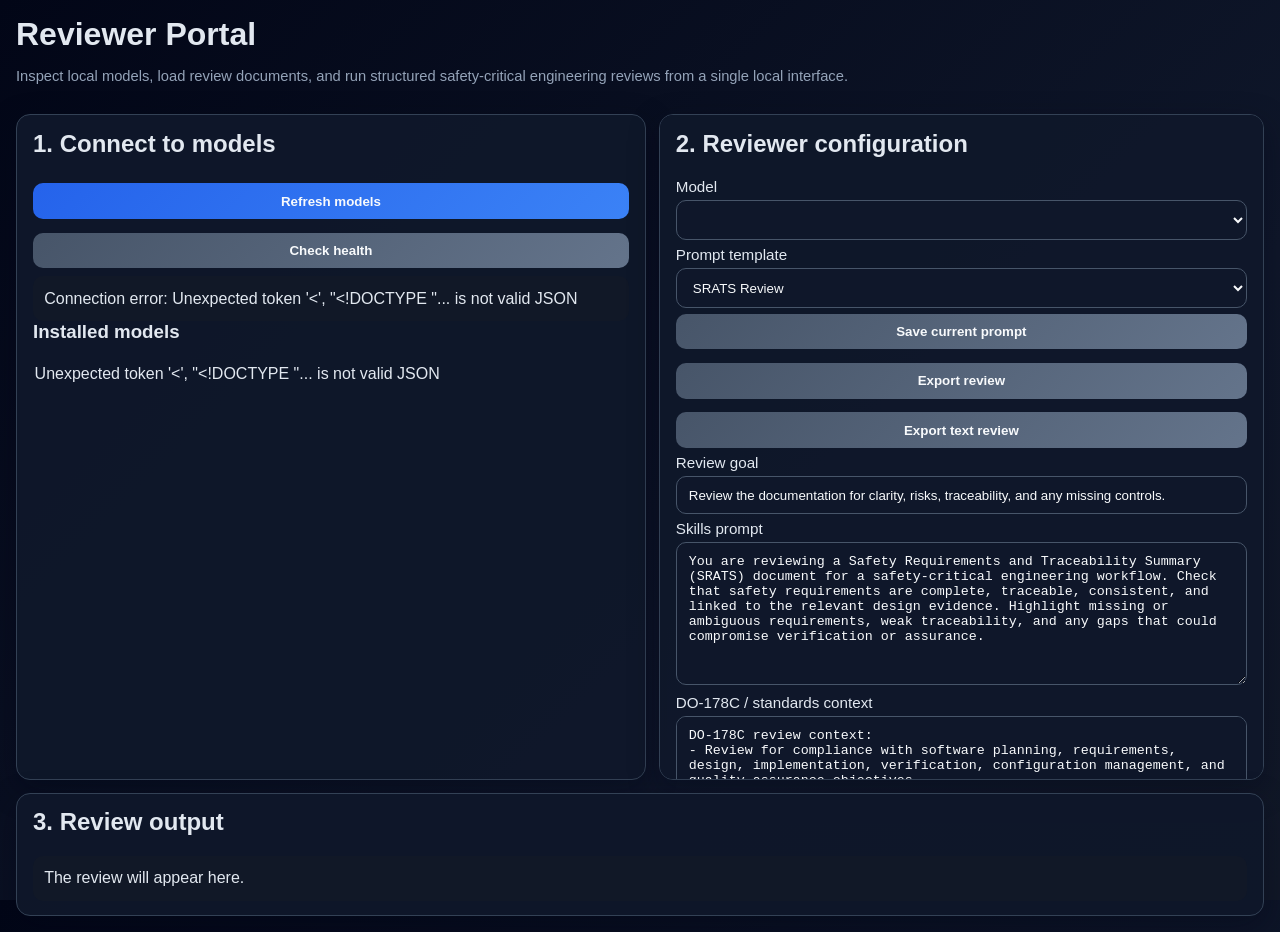
==== Prototyping/ollama_reviewer_demo/index.html @ 568de3e7 "Delivery of diss update and rapid prototype of LLM Reviewer + RAG + Skills file capability" ====
<!doctype html>
<html lang="en">
  <head>
    <meta charset="utf-8" />
    <meta name="viewport" content="width=device-width, initial-scale=1" />
    <title>Reviewer Portal</title>
    <link rel="stylesheet" href="styles.css" />
  </head>
  <body>
    <div class="app-shell">
      <div class="hero">
        <h1>Reviewer Portal</h1>
        <p class="small">Inspect local models, load review documents, and run structured safety-critical engineering reviews from a single local interface.</p>
      </div>

      <div class="grid">
        <section class="panel">
        <h2>1. Connect to models</h2>
        <div class="row">
          <button id="refreshBtn">Refresh models</button>
          <button id="healthBtn" class="secondary">Check health</button>
        </div>
        <div id="healthStatus" class="status">Waiting…</div>
        <h3>Installed models</h3>
        <div id="models" class="model-list">Loading…</div>
      </section>

      <section class="panel">
        <h2>2. Reviewer configuration</h2>
        <label>Model
          <select id="modelSelect"></select>
        </label>
        <label>Prompt template
          <select id="templateSelect"></select>
        </label>
        <div class="row">
          <button id="saveTemplateBtn" class="secondary">Save current prompt</button>
          <button id="exportBtn" class="secondary">Export review</button>
          <button id="exportTextBtn" class="secondary">Export text review</button>
        </div>
        <label>Review goal
          <input id="reviewGoal" value="Review the documentation for clarity, risks, traceability, and any missing controls." />
        </label>
        <label>Skills prompt
          <textarea id="skillsPrompt" rows="8">You are reviewing technical documentation for a safety-critical engineering workflow. Focus on clarity, traceability, hazard identification, assumptions, evidence, and missing control measures. Flag ambiguity and suggest specific improvements.</textarea>
        </label>
        <label>DO-178C / standards context
          <textarea id="d0178cContext" rows="5" placeholder="Paste DO-178C guidance or supporting standards context here...">DO-178C review context:
- Review for compliance with software planning, requirements, design, implementation, verification, configuration management, and quality assurance objectives.
- Software Implementation Standard: confirm coding rules, constraints, traceability, and safety-relevant implementation controls.
- Software Design Standard: confirm architecture, interfaces, decomposition, traceability, and design rationale.
- Software Modelling Standard: confirm models are complete, consistent, traceable, and suitable for downstream verification.
- Software Verification Standard: confirm review, analysis, and testing coverage, independence, and evidence quality.
- Plan for Configuration and Control: confirm baselines, change control, approvals, and issue tracking.
- Plans for Aspects of Certification Allocated to Software: confirm certification scope, responsibilities, evidence, and compliance strategy.</textarea>
        </label>
        <label>Reference document list
          <div class="row" style="margin-top:0.25rem;">
            <button id="addReferenceBtn" class="secondary" type="button">Add selected files</button>
            <button id="removeReferenceBtn" class="secondary" type="button">Remove selected</button>
            <button id="saveConfigBtn" class="secondary" type="button">Save config</button>
          </div>
          <select id="referenceList" class="reference-list" size="4"></select>
          <input id="fileInput" type="file" multiple style="display:none;" />
        </label>
        <div id="documentStatus" class="muted">No files selected. Use the button above to add reference documentation.</div>
        <label>Documentation to review
          <div class="row" style="margin-top:0.25rem;">
            <button id="reviewModeToggleBtn" class="secondary" type="button">Switch to text entry</button>
            <button id="addReviewDocBtn" class="secondary" type="button">Add selected files</button>
            <button id="removeReviewDocBtn" class="secondary" type="button">Remove selected</button>
          </div>
          <div id="reviewDocFileMode">
            <select id="reviewDocumentList" class="review-document-list" size="4"></select>
            <input id="reviewFileInput" type="file" multiple style="display:none;" />
          </div>
          <div id="reviewDocTextMode" style="display:none;">
            <textarea id="documentText" rows="8" placeholder="Paste design notes, process documentation, or requirements here..."></textarea>
          </div>
          <div id="reviewDocumentStatus" class="muted">No document files selected. Use the controls above to add documentation.</div>
        </label>
        <button id="reviewBtn">Run review</button>
        <div id="reviewStatus" class="status">No review yet.</div>
      </section>
      </div>

      <section class="panel">
        <h2>3. Review output</h2>
        <div id="reviewOutput" class="status review-output">The review will appear here.</div>
      </section>
    </div>

    <script>
      const modelSelect = document.getElementById('modelSelect');
      const modelsPane = document.getElementById('models');
      const healthStatus = document.getElementById('healthStatus');
      const reviewStatus = document.getElementById('reviewStatus');
      let currentModels = [];
      const reviewOutput = document.getElementById('reviewOutput');
      const templateSelect = document.getElementById('templateSelect');
      const documentStatus = document.getElementById('documentStatus');
      const fileInput = document.getElementById('fileInput');
      const referenceList = document.getElementById('referenceList');
      const addReferenceBtn = document.getElementById('addReferenceBtn');
      const removeReferenceBtn = document.getElementById('removeReferenceBtn');
      const saveConfigBtn = document.getElementById('saveConfigBtn');
      const reviewDocumentList = document.getElementById('reviewDocumentList');
      const reviewDocumentStatus = document.getElementById('reviewDocumentStatus');
      const reviewFileInput = document.getElementById('reviewFileInput');
      const addReviewDocBtn = document.getElementById('addReviewDocBtn');
      const removeReviewDocBtn = document.getElementById('removeReviewDocBtn');
      const reviewModeToggleBtn = document.getElementById('reviewModeToggleBtn');
      const reviewDocFileMode = document.getElementById('reviewDocFileMode');
      const reviewDocTextMode = document.getElementById('reviewDocTextMode');
      const TEMPLATE_STORAGE_KEY = 'ollama-reviewer-templates';
      const CONFIG_STORAGE_KEY = 'reviewer-portal-config';
      const reviewDocuments = [];
      const referenceEntries = [];
      let reviewInputMode = 'files';

      const defaultTemplates = [
        {
          name: 'SRATS Review',
          prompt: 'You are reviewing a Safety Requirements and Traceability Summary (SRATS) document for a safety-critical engineering workflow. Check that safety requirements are complete, traceable, consistent, and linked to the relevant design evidence. Highlight missing or ambiguous requirements, weak traceability, and any gaps that could compromise verification or assurance.'
        },
        {
          name: 'HLR Review',
          prompt: 'You are reviewing a High-Level Requirements (HLR) document for a safety-critical engineering workflow. Focus on completeness, clarity, testability, consistency, and whether the requirements are suitable for downstream design and verification. Flag any ambiguous, conflicting, or unverifiable requirements.'
        },
        {
          name: 'LLR Review',
          prompt: 'You are reviewing a Low-Level Requirements (LLR) document for a safety-critical engineering workflow. Check that each requirement is precise, implementable, traceable, and sufficiently detailed for software or hardware design. Highlight missing assumptions, inconsistent interfaces, or requirements that are too vague to validate.'
        },
        {
          name: 'LLRV Review',
          prompt: 'You are reviewing a Low-Level Requirements Verification (LLRV) document for a safety-critical engineering workflow. Examine whether the verification approach is complete, evidence-based, and aligned with each requirement. Flag gaps in verification coverage, weak acceptance criteria, and any missing or unreliable evidence.'
        },
        {
          name: 'Plans and Standards Review',
          prompt: 'You are reviewing engineering plans and standards for a safety-critical engineering workflow. Evaluate whether the plans and standards are consistent with the safety objectives, clearly define controls and responsibilities, and provide sufficient guidance for implementation and review. Highlight ambiguities, omissions, and areas that require stronger governance.'
        }
      ];

      function readTemplates() {
        try {
          const stored = localStorage.getItem(TEMPLATE_STORAGE_KEY);
          if (stored) {
            return JSON.parse(stored);
          }
        } catch (error) {
          console.warn('Unable to read templates', error);
        }
        return defaultTemplates;
      }

      function saveTemplates(templates) {
        localStorage.setItem(TEMPLATE_STORAGE_KEY, JSON.stringify(templates));
      }

      function populateTemplates() {
        const templates = readTemplates();
        templateSelect.innerHTML = '';
        templates.forEach((template, index) => {
          const option = document.createElement('option');
          option.value = index;
          option.textContent = template.name;
          templateSelect.appendChild(option);
        });
        if (templates.length) {
          applyTemplate(templates[0]);
        }
      }

      function applyTemplate(template) {
        document.getElementById('skillsPrompt').value = template.prompt;
      }

      function readConfig() {
        try {
          const stored = localStorage.getItem(CONFIG_STORAGE_KEY);
          if (stored) {
            return JSON.parse(stored);
          }
        } catch (error) {
          console.warn('Unable to read saved configuration', error);
        }
        return null;
      }

      function saveConfig() {
        const config = {
          selectedModel: modelSelect.value || '',
          reviewGoal: document.getElementById('reviewGoal').value,
          skillsPrompt: document.getElementById('skillsPrompt').value,
          d0178cContext: document.getElementById('d0178cContext').value,
          referenceEntries: referenceEntries.map((entry) => ({ name: entry.name, path: entry.path || '' })),
          reviewDocumentEntries: reviewDocuments.map((entry) => ({ name: entry.name, path: entry.path || '' })),
          reviewDocumentText: document.getElementById('documentText').value,
          reviewInputMode,
          selectedTemplateIndex: templateSelect.value,
        };
        localStorage.setItem(CONFIG_STORAGE_KEY, JSON.stringify(config));
        reviewStatus.textContent = 'Configuration saved.';
      }

      function applyConfig(config) {
        if (!config) {
          return;
        }
        if (typeof config.reviewGoal === 'string') {
          document.getElementById('reviewGoal').value = config.reviewGoal;
        }
        if (typeof config.skillsPrompt === 'string') {
          document.getElementById('skillsPrompt').value = config.skillsPrompt;
        }
        if (typeof config.d0178cContext === 'string') {
          document.getElementById('d0178cContext').value = config.d0178cContext;
        }
        if (Array.isArray(config.referenceEntries)) {
          referenceEntries.splice(0, referenceEntries.length, ...config.referenceEntries.map((entry) => ({ name: entry.name || 'Reference document', path: entry.path || '' })));
          renderReferenceEntries();
        }
        if (Array.isArray(config.reviewDocumentEntries)) {
          reviewDocuments.splice(0, reviewDocuments.length, ...config.reviewDocumentEntries.map((entry) => ({ name: entry.name || 'Review document', path: entry.path || '' })));
          renderReviewDocuments();
        }
        if (typeof config.reviewDocumentText === 'string') {
          document.getElementById('documentText').value = config.reviewDocumentText;
        }
        if (config.reviewInputMode === 'text' || config.reviewInputMode === 'files') {
          setReviewInputMode(config.reviewInputMode);
        }
        if (typeof config.selectedTemplateIndex === 'string' || typeof config.selectedTemplateIndex === 'number') {
          templateSelect.value = String(config.selectedTemplateIndex);
        }
      }

      function renderReferenceEntries() {
        referenceList.innerHTML = '';
        if (!referenceEntries.length) {
          const placeholder = document.createElement('option');
          placeholder.textContent = 'No reference documents selected';
          placeholder.disabled = true;
          referenceList.appendChild(placeholder);
          return;
        }
        referenceEntries.forEach((entry, index) => {
          const option = document.createElement('option');
          option.value = String(index);
          option.textContent = entry.name;
          referenceList.appendChild(option);
        });
      }

      function setReviewInputMode(mode) {
        reviewInputMode = mode === 'text' ? 'text' : 'files';
        reviewDocFileMode.style.display = reviewInputMode === 'files' ? 'block' : 'none';
        reviewDocTextMode.style.display = reviewInputMode === 'text' ? 'block' : 'none';
        reviewModeToggleBtn.textContent = reviewInputMode === 'files' ? 'Switch to text entry' : 'Switch to file selection';
      }

      function renderReviewDocuments() {
        reviewDocumentList.innerHTML = '';
        if (!reviewDocuments.length) {
          const placeholder = document.createElement('option');
          placeholder.textContent = 'No review documents selected';
          placeholder.disabled = true;
          reviewDocumentList.appendChild(placeholder);
          return;
        }
        reviewDocuments.forEach((entry, index) => {
          const option = document.createElement('option');
          option.value = String(index);
          option.textContent = entry.name;
          reviewDocumentList.appendChild(option);
        });
      }

      async function fetchJson(url, options = {}) {
        const response = await fetch(url, { cache: 'no-store', ...options });
        const data = await response.json();
        return data;
      }

      function sleep(ms) {
        return new Promise((resolve) => setTimeout(resolve, ms));
      }

      async function refreshModels(options = {}) {
        const { pollForModel = null, expectedStatus = null, maxAttempts = 1, delayMs = 1200 } = options;
        modelsPane.textContent = 'Loading…';

        for (let attempt = 0; attempt < maxAttempts; attempt += 1) {
          try {
            const data = await fetchJson('/api/models');
            const models = data?.models || [];
            currentModels = models;
            modelSelect.innerHTML = '';
            if (models.length === 0) {
              modelsPane.innerHTML = '<div class="small">No local models detected. Pull one with: ollama pull llama3.2</div>';
              return;
            }
            models.forEach((model) => {
              const option = document.createElement('option');
              option.value = model.name;
              option.textContent = model.name;
              option.style.color = model.status === 'online' ? '#f8fafc' : '#f87171';
              modelSelect.appendChild(option);
            });
            modelsPane.innerHTML = models.map((model) => `
              <div class="model-row">
                <span class="pill ${model.status === 'online' ? '' : 'offline'}">${model.name} · ${model.status}</span>
                <div class="row" style="margin:0;">
                  <button class="secondary" style="width:auto; padding:0.35rem 0.6rem; margin-top:0;" data-model="${model.name}" data-action="start">Start</button>
                  <button class="secondary" style="width:auto; padding:0.35rem 0.6rem; margin-top:0;" data-model="${model.name}" data-action="stop">Stop</button>
                </div>
              </div>
            `).join('');
            modelsPane.querySelectorAll('button[data-model]').forEach((button) => {
              button.addEventListener('click', () => {
                const action = button.getAttribute('data-action') || 'start';
                if (action === 'stop') {
                  stopModel(button.getAttribute('data-model'));
                } else {
                  startModel(button.getAttribute('data-model'));
                }
              });
            });

            const preferredModel = models.find((model) => model.name === (modelSelect.value || '')) || models.find((model) => model.status === 'online') || models[0];
            if (preferredModel) {
              modelSelect.value = preferredModel.name;
            }

            if (pollForModel) {
              const targetModel = models.find((model) => model.name === pollForModel);
              const targetStatus = targetModel?.status || null;
              if (expectedStatus && targetStatus === expectedStatus) {
                return;
              }
              if (!expectedStatus && targetStatus && targetStatus !== 'pending') {
                return;
              }
            } else {
              return;
            }
          } catch (error) {
            modelsPane.textContent = error.message;
            return;
          }

          if (attempt < maxAttempts - 1) {
            await sleep(delayMs);
          }
        }
      }

      async function checkHealth() {
        try {
          const data = await fetchJson('/api/health');
          healthStatus.textContent = `Ollama endpoint: ${data.ollama_base_url}\nStatus: ${data.status.toUpperCase()}\nModel count: ${data.model_count ?? 'n/a'}`;
          if (data.error) {
            healthStatus.textContent += `\nError: ${data.error}`;
          }
        } catch (error) {
          healthStatus.textContent = `Connection error: ${error.message}`;
        }
      }

      async function startModel(modelName) {
        if (!modelName) {
          return;
        }
        try {
          const data = await fetchJson('/api/models/start', { method: 'POST', headers: { 'Content-Type': 'application/json' }, body: JSON.stringify({ model: modelName }) });
          if (data.error) {
            healthStatus.textContent = `Start failed: ${data.error}`;
            return;
          }
          healthStatus.textContent = `Starting ${modelName}…`;
          await refreshModels({ pollForModel: modelName, expectedStatus: 'online', maxAttempts: 8, delayMs: 1200 });
          const refreshedModel = currentModels.find((model) => model.name === modelName);
          if (refreshedModel?.status === 'online') {
            healthStatus.textContent = `Started ${modelName}`;
          } else {
            healthStatus.textContent = `Start requested for ${modelName}. The model may still be loading.`;
          }
        } catch (error) {
          healthStatus.textContent = `Start failed: ${error.message}`;
        }
      }

      async function stopModel(modelName) {
        if (!modelName) {
          return;
        }
        try {
          const data = await fetchJson('/api/models/stop', { method: 'POST', headers: { 'Content-Type': 'application/json' }, body: JSON.stringify({ model: modelName }) });
          if (data.error) {
            healthStatus.textContent = `Stop failed: ${data.error}`;
            return;
          }
          if (data.status === 'not-running') {
            healthStatus.textContent = `${modelName} is already not running.`;
            await refreshModels();
            return;
          }
          healthStatus.textContent = `Stopping ${modelName}…`;
          await refreshModels({ pollForModel: modelName, expectedStatus: 'offline', maxAttempts: 8, delayMs: 1200 });
          const refreshedModel = currentModels.find((model) => model.name === modelName);
          if (refreshedModel?.status === 'offline') {
            healthStatus.textContent = `Stopped ${modelName}`;
          } else {
            healthStatus.textContent = `Stop requested for ${modelName}. The portal will refresh again shortly.`;
          }
        } catch (error) {
          healthStatus.textContent = `Stop failed: ${error.message}`;
        }
      }

      function readFileAsText(file) {
        return new Promise((resolve, reject) => {
          const reader = new FileReader();
          reader.onload = () => resolve({ name: file.name, content: reader.result });
          reader.onerror = () => reject(new Error(`Unable to read ${file.name}`));
          reader.readAsText(file);
        });
      }

      async function handleFileSelection(event) {
        const files = Array.from(event.target.files || []);
        if (!files.length) {
          documentStatus.textContent = 'No files selected.';
          return;
        }
        try {
          const docs = await Promise.all(files.map(readFileAsText));
          const addedEntries = docs.filter((doc) => !referenceEntries.some((entry) => entry.name === doc.name));
          addedEntries.forEach((doc) => {
            referenceEntries.push({ name: doc.name, path: '' });
          });
          renderReferenceEntries();
          documentStatus.textContent = `Added ${addedEntries.length} file(s) to the reference list.`;
        } catch (error) {
          documentStatus.textContent = error.message;
        } finally {
          event.target.value = '';
        }
      }

      async function handleReviewDocumentSelection(event) {
        const files = Array.from(event.target.files || []);
        if (!files.length) {
          reviewDocumentStatus.textContent = 'No review documents selected.';
          return;
        }
        try {
          const docs = await Promise.all(files.map(readFileAsText));
          const addedEntries = docs.filter((doc) => !reviewDocuments.some((entry) => entry.name === doc.name));
          addedEntries.forEach((doc) => {
            reviewDocuments.push({ name: doc.name, content: doc.content, path: '' });
          });
          renderReviewDocuments();
          reviewDocumentStatus.textContent = `Added ${addedEntries.length} review document file(s).`;
        } catch (error) {
          reviewDocumentStatus.textContent = error.message;
        } finally {
          event.target.value = '';
        }
      }

      function removeSelectedReference() {
        const selectedIndex = Number(referenceList.value);
        if (Number.isNaN(selectedIndex) || selectedIndex < 0 || !referenceEntries[selectedIndex]) {
          documentStatus.textContent = 'Select an entry to remove.';
          return;
        }
        const removedEntry = referenceEntries.splice(selectedIndex, 1)[0];
        const removedName = removedEntry?.name || '';
        if (removedName) {
          const docIndex = loadedDocuments.findIndex((doc) => doc.name === removedName);
          if (docIndex >= 0) {
            loadedDocuments.splice(docIndex, 1);
          }
        }
        renderReferenceEntries();
        documentStatus.textContent = `Removed ${removedEntry?.name || 'reference entry'}.`;
      }

      function removeSelectedReviewDocument() {
        const selectedIndex = Number(reviewDocumentList.value);
        if (Number.isNaN(selectedIndex) || selectedIndex < 0 || !reviewDocuments[selectedIndex]) {
          reviewDocumentStatus.textContent = 'Select a review document to remove.';
          return;
        }
        const removedEntry = reviewDocuments.splice(selectedIndex, 1)[0];
        renderReviewDocuments();
        reviewDocumentStatus.textContent = `Removed ${removedEntry?.name || 'review document'}.`;
      }

      async function runReview() {
        reviewStatus.textContent = 'Reviewing…';
        reviewOutput.textContent = 'Generating review...';
        try {
          const payload = {
            model: modelSelect.value,
            skills_prompt: document.getElementById('skillsPrompt').value,
            review_goal: document.getElementById('reviewGoal').value,
            document_text: document.getElementById('documentText').value,
            d0178c_context: document.getElementById('d0178cContext').value,
            reference_locations: referenceEntries.map((entry) => entry.path || entry.name),
          };
          if (reviewInputMode === 'files' && reviewDocuments.length) {
            payload.documents = reviewDocuments;
            payload.document_text = '';
          }
          const data = await fetchJson('/api/reviewer/review', { method: 'POST', headers: { 'Content-Type': 'application/json' }, body: JSON.stringify(payload) });
          if (data.error) {
            reviewStatus.textContent = `Review failed: ${data.error}`;
            reviewOutput.textContent = `Review failed: ${data.error}`;
            return;
          }
          const reviewResult = data.review_result || { summary: data.review || 'No review generated.', sections: [], atomic_comments: [] };
          window.latestReviewResult = reviewResult;
          reviewStatus.textContent = `Review completed with ${data.model} using ${data.source_count || 0} source document(s)`;
          renderReviewOutput(reviewResult);
        } catch (error) {
          reviewStatus.textContent = error.message;
          reviewOutput.textContent = error.message;
        }
      }

      function buildReviewText(reviewResult) {
        const sections = (reviewResult?.sections || []).map((section) => `## ${section.title}\n${section.content || ''}`).join('\n\n');
        const comments = (reviewResult?.atomic_comments || []).map((comment) => `- ${comment.id}: ${comment.issue}\n  ${comment.comment}\n  Suggested resolution: ${comment.suggested_resolution || 'N/A'}`).join('\n\n');
        return [
          `Summary\n${reviewResult?.summary || 'No summary available.'}`,
          sections || 'No sectional review output available.',
          comments ? `Atomic comments\n${comments}` : 'Atomic comments\nNone.'
        ].filter(Boolean).join('\n\n');
      }

      function renderReviewOutput(reviewResult) {
        const sections = reviewResult?.sections || [];
        const comments = reviewResult?.atomic_comments || [];
        if (!sections.length && !comments.length) {
          reviewOutput.innerHTML = `<div class="small">${reviewResult?.summary || 'No review output available.'}</div>`;
          return;
        }

        const html = [];
        html.push(`<div class="small" style="margin-bottom:0.6rem;"><strong>Summary:</strong> ${reviewResult?.summary || 'No summary available.'}</div>`);
        sections.forEach((section) => {
          html.push(`<div style="border:1px solid #334155; border-radius:10px; padding:0.7rem; margin-bottom:0.6rem; background:rgba(15,23,42,0.75);"><strong>${section.title}</strong><div style="margin-top:0.35rem; white-space:pre-wrap;">${section.content || 'No content.'}</div></div>`);
        });
        if (comments.length) {
          html.push(`<div style="border:1px solid #334155; border-radius:10px; padding:0.7rem; background:rgba(15,23,42,0.75);"><strong>Atomic comments</strong><ul style="margin:0.35rem 0 0 1rem; padding:0;">${comments.map((comment) => `<li><strong>${comment.id}</strong> ${comment.issue}<br>${comment.comment}<br><em>Suggested resolution:</em> ${comment.suggested_resolution || 'N/A'}</li>`).join('')}</ul></div>`);
        }
        reviewOutput.innerHTML = html.join('');
      }

      async function exportReview(contentOverride = null) {
        const content = contentOverride || buildReviewText((window.latestReviewResult || {}));
        const defaultName = 'review-output.txt';

        if ('showSaveFilePicker' in window) {
          try {
            const handle = await window.showSaveFilePicker({
              suggestedName: defaultName,
              types: [{ description: 'Text files', accept: { 'text/plain': ['.txt', '.md'] } }],
            });
            const writable = await handle.createWritable();
            await writable.write(content);
            await writable.close();
            reviewStatus.textContent = `Review exported to ${handle.name}`;
            return;
          } catch (error) {
            if (error && error.name === 'AbortError') {
              reviewStatus.textContent = 'Export cancelled.';
              return;
            }
            console.warn('Unable to use save picker', error);
          }
        }

        const blob = new Blob([content], { type: 'text/plain;charset=utf-8' });
        const url = URL.createObjectURL(blob);
        const link = document.createElement('a');
        link.href = url;
        link.download = defaultName;
        link.click();
        URL.revokeObjectURL(url);
      }

      function saveCurrentTemplate() {
        const templates = readTemplates();
        const name = window.prompt('Template name', 'New template');
        if (!name) {
          return;
        }
        templates.push({ name, prompt: document.getElementById('skillsPrompt').value });
        saveTemplates(templates);
        populateTemplates();
        templateSelect.value = String(templates.length - 1);
      }

      document.getElementById('refreshBtn').addEventListener('click', refreshModels);
      document.getElementById('healthBtn').addEventListener('click', checkHealth);
      document.getElementById('reviewBtn').addEventListener('click', runReview);
      document.getElementById('exportBtn').addEventListener('click', () => exportReview());
      document.getElementById('exportTextBtn').addEventListener('click', () => exportReview(buildReviewText(window.latestReviewResult || {})));
      document.getElementById('saveTemplateBtn').addEventListener('click', saveCurrentTemplate);
      addReferenceBtn.addEventListener('click', () => fileInput.click());
      removeReferenceBtn.addEventListener('click', removeSelectedReference);
      addReviewDocBtn.addEventListener('click', () => reviewFileInput.click());
      removeReviewDocBtn.addEventListener('click', removeSelectedReviewDocument);
      reviewModeToggleBtn.addEventListener('click', () => {
        setReviewInputMode(reviewInputMode === 'files' ? 'text' : 'files');
      });
      saveConfigBtn.addEventListener('click', saveConfig);
      templateSelect.addEventListener('change', () => {
        const templates = readTemplates();
        const selected = templates[Number(templateSelect.value)];
        if (selected) {
          applyTemplate(selected);
        }
      });
      fileInput.addEventListener('change', handleFileSelection);
      reviewFileInput.addEventListener('change', handleReviewDocumentSelection);

      const savedConfig = readConfig();
      applyConfig(savedConfig);
      setReviewInputMode(reviewInputMode);
      checkHealth();
      refreshModels();
      populateTemplates();
    </script>
  </body>
</html>
---- Prototyping/ollama_reviewer_demo/styles.css ----
:root { color-scheme: light dark; font-family: Segoe UI, Arial, sans-serif; }
html, body { height: 100%; }
body { margin: 0; padding: 1rem; background: linear-gradient(135deg, #020617, #0f172a 70%, #111827); color: #e2e8f0; display: flex; flex-direction: column; overflow: hidden; }
.app-shell { flex: 1; display: flex; flex-direction: column; min-height: 0; gap: 0.8rem; max-width: 1540px; width: 100%; margin: 0 auto; }
.grid { display: grid; gap: 0.8rem; grid-template-columns: minmax(0, 1.02fr) minmax(0, 0.98fr); flex: 1; min-height: 0; }
.panel { background: rgba(15,23,42,0.96); border: 1px solid #334155; border-radius: 14px; padding: 0.9rem 1rem; box-shadow: 0 10px 30px rgba(2,6,23,0.35); min-height: 0; overflow: auto; }
h1, h2, h3 { margin-top: 0; }
h1 { margin-bottom: 0.25rem; }
textarea, input, select, button { width: 100%; box-sizing: border-box; padding: 0.65rem 0.75rem; border-radius: 10px; border: 1px solid #475569; background: #0f172a; color: #f8fafc; margin-top: 0.35rem; }
textarea:focus, input:focus, select:focus { outline: 1px solid #38bdf8; border-color: #38bdf8; }
button { cursor: pointer; background: linear-gradient(135deg, #2563eb, #3b82f6); border: none; font-weight: 600; transition: transform 0.15s ease, opacity 0.15s ease; }
button:hover { transform: translateY(-1px); }
button.secondary { background: linear-gradient(135deg, #475569, #64748b); }
.row { display: flex; gap: 0.5rem; align-items: center; flex-wrap: wrap; }
.small { font-size: 0.92rem; color: #94a3b8; }
.status { margin-top: 0.5rem; padding: 0.7rem; border-radius: 10px; background: #111827; white-space: pre-wrap; line-height: 1.4; }
.model-list { max-height: 220px; overflow: auto; padding: 0.2rem 0.1rem 0; }
.model-row { display:flex; justify-content:space-between; align-items:center; gap:0.5rem; margin-bottom:0.45rem; padding:0.45rem 0.5rem; border-radius: 10px; background: rgba(30,41,59,0.85); }
.pill { display: inline-block; margin: 0.2rem 0.2rem 0.2rem 0; padding: 0.32rem 0.62rem; border-radius: 999px; background: #1d4ed8; font-size: 0.8rem; font-weight: 600; }
.pill.secondary { background: #475569; }
.pill.offline { background: #dc2626; }
.muted { color: #94a3b8; font-size: 0.9rem; }
.hero { margin-bottom: 0.2rem; }
.review-output { max-height: 210px; overflow: auto; }
.reference-list { width: 100%; min-height: 88px; margin-top: 0.35rem; }
.review-document-list { width: 100%; min-height: 88px; margin-top: 0.35rem; }
label { display: block; margin-top: 0.35rem; font-size: 0.95rem; }
@media (max-width: 900px) { .grid { grid-template-columns: 1fr; } body { overflow: auto; } }
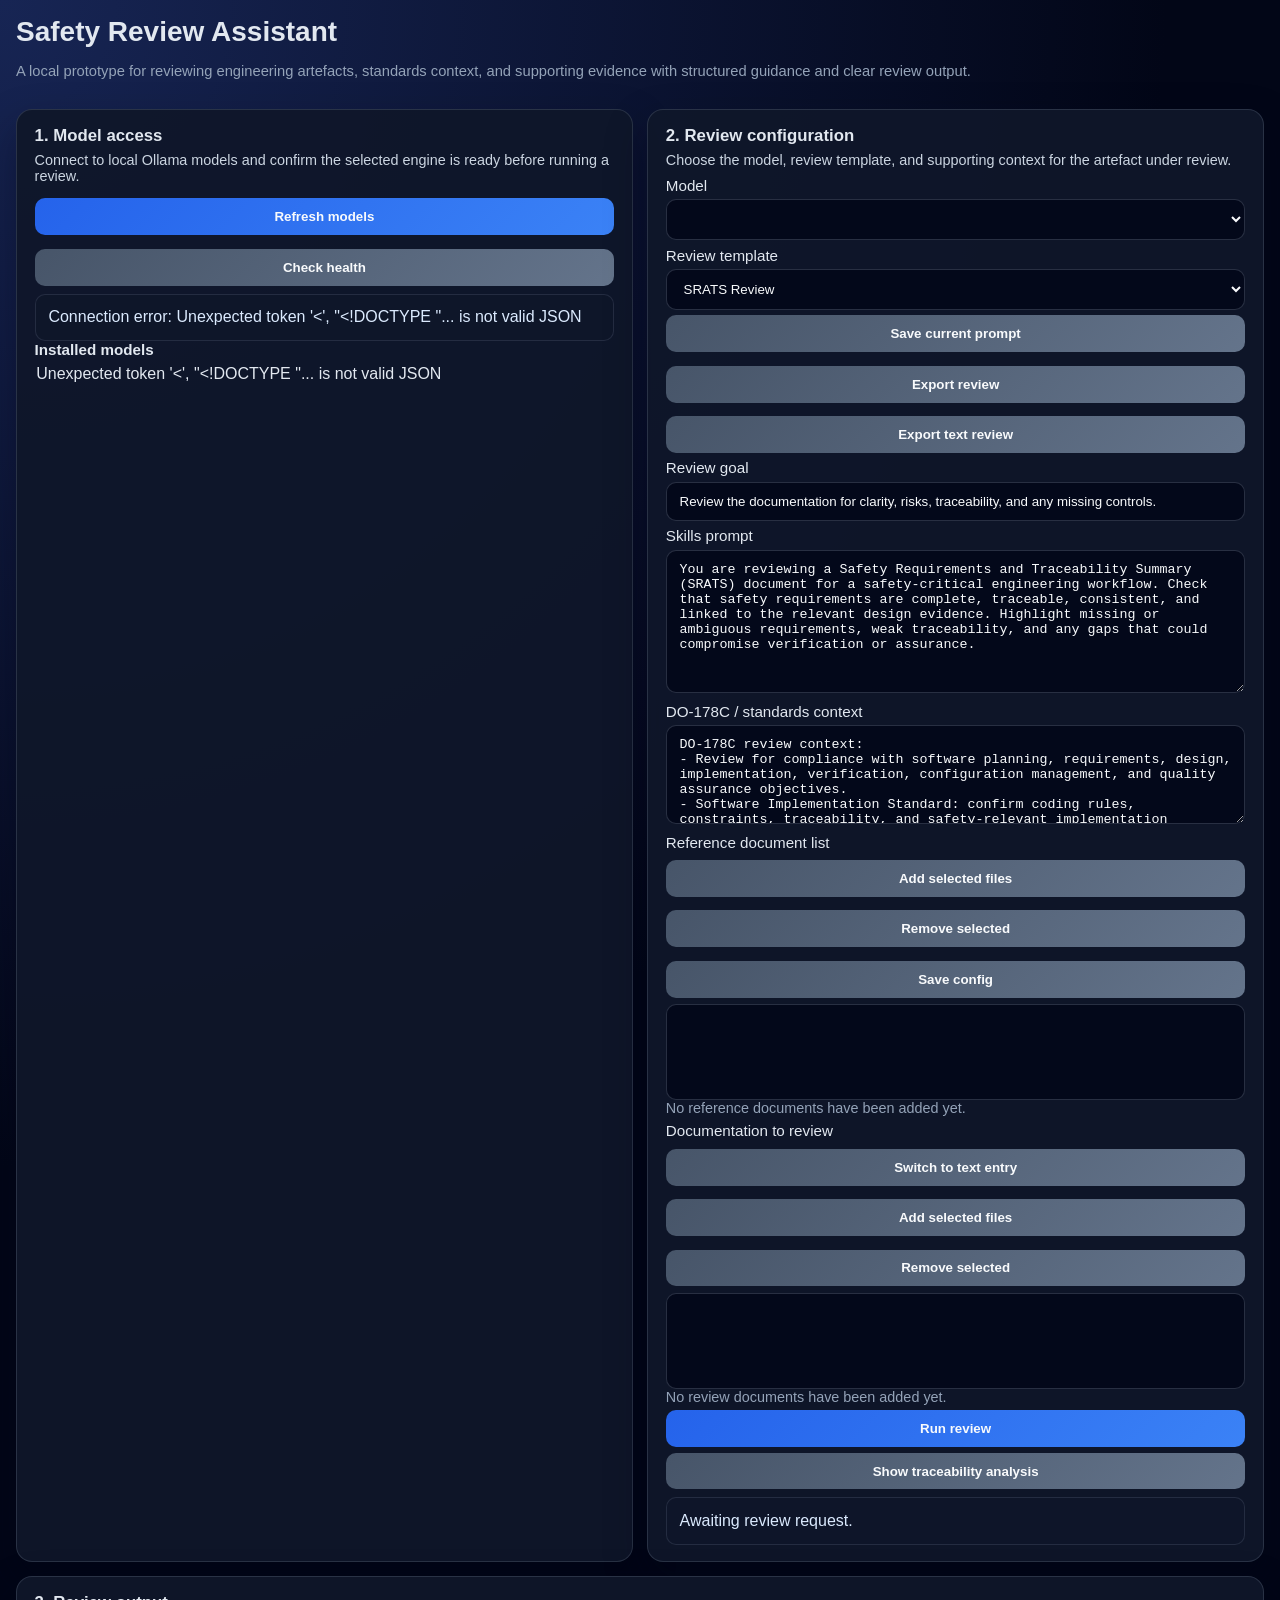
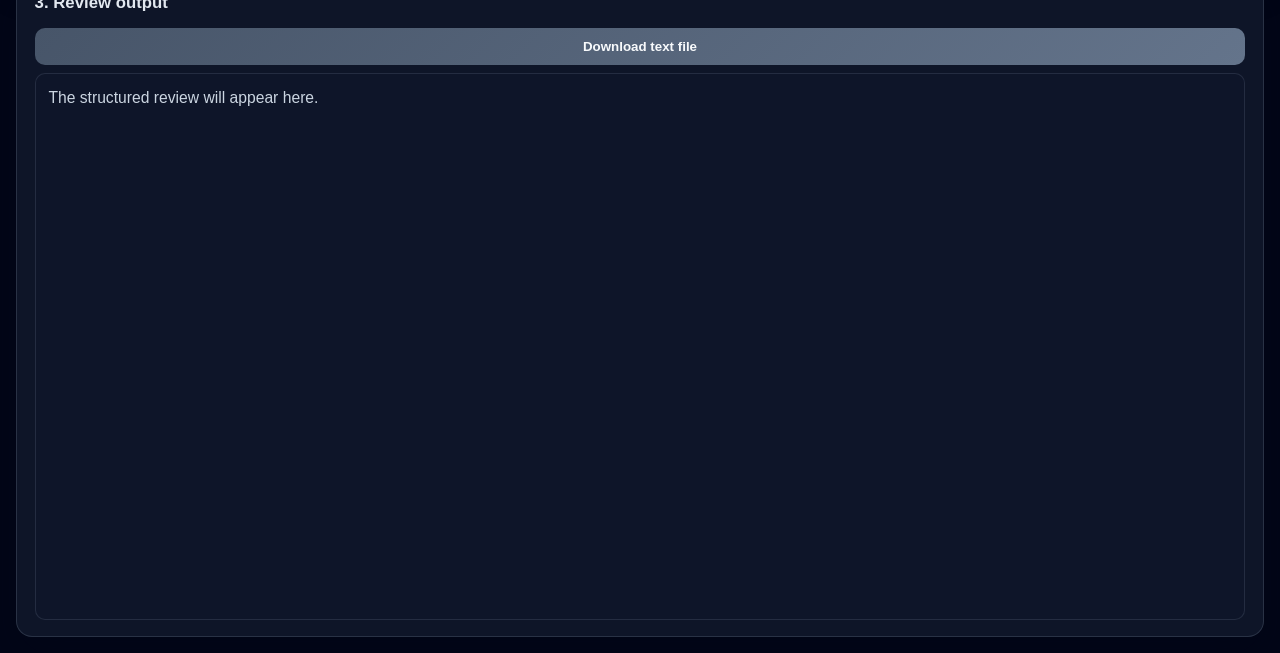
==== commit 43a0b10d: "Updating demo slides" ====
--- a/Prototyping/ollama_reviewer_demo/index.html
+++ b/Prototyping/ollama_reviewer_demo/index.html
@@ -9,28 +9,30 @@
   <body>
     <div class="app-shell">
       <div class="hero">
-        <h1>Reviewer Portal</h1>
-        <p class="small">Inspect local models, load review documents, and run structured safety-critical engineering reviews from a single local interface.</p>
+        <h1>Safety Review Assistant</h1>
+        <p class="small">A local prototype for reviewing engineering artefacts, standards context, and supporting evidence with structured guidance and clear review output.</p>
       </div>
 
       <div class="grid">
         <section class="panel">
-        <h2>1. Connect to models</h2>
+        <h2>1. Model access</h2>
+        <p class="section-intro">Connect to local Ollama models and confirm the selected engine is ready before running a review.</p>
         <div class="row">
           <button id="refreshBtn">Refresh models</button>
           <button id="healthBtn" class="secondary">Check health</button>
         </div>
-        <div id="healthStatus" class="status">Waiting…</div>
+        <div id="healthStatus" class="status status-ready">Ready to review.</div>
         <h3>Installed models</h3>
-        <div id="models" class="model-list">Loading…</div>
+        <div id="models" class="model-list">Loading available models…</div>
       </section>
 
       <section class="panel">
-        <h2>2. Reviewer configuration</h2>
+        <h2>2. Review configuration</h2>
+        <p class="section-intro">Choose the model, review template, and supporting context for the artefact under review.</p>
         <label>Model
           <select id="modelSelect"></select>
         </label>
-        <label>Prompt template
+        <label>Review template
           <select id="templateSelect"></select>
         </label>
         <div class="row">
@@ -63,7 +65,7 @@
           <select id="referenceList" class="reference-list" size="4"></select>
           <input id="fileInput" type="file" multiple style="display:none;" />
         </label>
-        <div id="documentStatus" class="muted">No files selected. Use the button above to add reference documentation.</div>
+        <div id="documentStatus" class="muted">No reference documents have been added yet.</div>
         <label>Documentation to review
           <div class="row" style="margin-top:0.25rem;">
             <button id="reviewModeToggleBtn" class="secondary" type="button">Switch to text entry</button>
@@ -77,16 +79,25 @@
           <div id="reviewDocTextMode" style="display:none;">
             <textarea id="documentText" rows="8" placeholder="Paste design notes, process documentation, or requirements here..."></textarea>
           </div>
-          <div id="reviewDocumentStatus" class="muted">No document files selected. Use the controls above to add documentation.</div>
+          <div id="reviewDocumentStatus" class="muted">No review documents have been added yet.</div>
         </label>
         <button id="reviewBtn">Run review</button>
-        <div id="reviewStatus" class="status">No review yet.</div>
+        <button id="traceabilityBtn" class="secondary" type="button">Show traceability analysis</button>
+        <div id="reviewStatus" class="status status-ready">Awaiting review request.</div>
       </section>
       </div>
 
-      <section class="panel">
+      <section class="panel review-panel">
         <h2>3. Review output</h2>
-        <div id="reviewOutput" class="status review-output">The review will appear here.</div>
+        <div class="row" style="margin-top:0.25rem;">
+          <button id="downloadReviewTextBtn" class="secondary" type="button">Download text file</button>
+        </div>
+        <div id="reviewOutput" class="status review-output review-output-ready">The structured review will appear here.</div>
+      </section>
+
+      <section id="traceabilityPanel" class="panel review-panel" style="display:none;">
+        <h2>4. Traceability analysis</h2>
+        <div id="traceabilityOutput" class="status review-output review-output-ready">Traceability analysis will appear here.</div>
       </section>
     </div>
 
@@ -97,6 +108,8 @@
       const reviewStatus = document.getElementById('reviewStatus');
       let currentModels = [];
       const reviewOutput = document.getElementById('reviewOutput');
+      const traceabilityPanel = document.getElementById('traceabilityPanel');
+      const traceabilityOutput = document.getElementById('traceabilityOutput');
       const templateSelect = document.getElementById('templateSelect');
       const documentStatus = document.getElementById('documentStatus');
       const fileInput = document.getElementById('fileInput');
@@ -274,6 +287,22 @@
           option.textContent = entry.name;
           reviewDocumentList.appendChild(option);
         });
+      }
+
+      function getSelectedEntryIndex(selectElement, entries) {
+        const selectedOption = selectElement.selectedOptions[0];
+        const selectedValue = selectedOption?.value ?? '';
+        const valueIndex = Number(selectedValue);
+        if (Number.isInteger(valueIndex) && valueIndex >= 0 && entries[valueIndex]) {
+          return valueIndex;
+        }
+
+        const selectedIndex = selectElement.selectedIndex;
+        if (selectedIndex >= 0 && entries[selectedIndex]) {
+          return selectedIndex;
+        }
+
+        return -1;
       }
 
       async function fetchJson(url, options = {}) {
@@ -312,6 +341,7 @@
                 <span class="pill ${model.status === 'online' ? '' : 'offline'}">${model.name} · ${model.status}</span>
                 <div class="row" style="margin:0;">
                   <button class="secondary" style="width:auto; padding:0.35rem 0.6rem; margin-top:0;" data-model="${model.name}" data-action="start">Start</button>
+                  <button class="secondary" style="width:auto; padding:0.35rem 0.6rem; margin-top:0;" data-model="${model.name}" data-action="ready">Check ready</button>
                   <button class="secondary" style="width:auto; padding:0.35rem 0.6rem; margin-top:0;" data-model="${model.name}" data-action="stop">Stop</button>
                 </div>
               </div>
@@ -321,6 +351,8 @@
                 const action = button.getAttribute('data-action') || 'start';
                 if (action === 'stop') {
                   stopModel(button.getAttribute('data-model'));
+                } else if (action === 'ready') {
+                  checkModelReady(button.getAttribute('data-model'));
                 } else {
                   startModel(button.getAttribute('data-model'));
                 }
@@ -372,21 +404,53 @@
           return;
         }
         try {
+          healthStatus.textContent = `Loading ${modelName} and checking readiness...`;
           const data = await fetchJson('/api/models/start', { method: 'POST', headers: { 'Content-Type': 'application/json' }, body: JSON.stringify({ model: modelName }) });
           if (data.error) {
             healthStatus.textContent = `Start failed: ${data.error}`;
+            return;
+          }
+          if (!data.ok) {
+            healthStatus.textContent = `Start failed: ${data.error || data.note || 'The model did not become ready.'}`;
+            await refreshModels();
             return;
           }
           healthStatus.textContent = `Starting ${modelName}…`;
           await refreshModels({ pollForModel: modelName, expectedStatus: 'online', maxAttempts: 8, delayMs: 1200 });
           const refreshedModel = currentModels.find((model) => model.name === modelName);
           if (refreshedModel?.status === 'online') {
-            healthStatus.textContent = `Started ${modelName}`;
+            healthStatus.textContent = data.latency_seconds ? `Ready: ${modelName} responded in ${data.latency_seconds}s.` : `Started ${modelName}`;
           } else {
             healthStatus.textContent = `Start requested for ${modelName}. The model may still be loading.`;
           }
         } catch (error) {
           healthStatus.textContent = `Start failed: ${error.message}`;
+        }
+      }
+
+      async function checkModelReady(modelName) {
+        if (!modelName) {
+          return;
+        }
+        try {
+          healthStatus.textContent = `Checking whether ${modelName} can respond...`;
+          const data = await fetchJson('/api/models/ready', { method: 'POST', headers: { 'Content-Type': 'application/json' }, body: JSON.stringify({ model: modelName }) });
+          await refreshModels();
+          if (data.error) {
+            if (String(data.error).toLowerCase() === 'not found') {
+              healthStatus.textContent = 'Ready check endpoint is not available yet. Restart the Python demo server so the updated server.py is loaded.';
+              return;
+            }
+            healthStatus.textContent = `Ready check failed: ${data.error}`;
+            return;
+          }
+          if (data.ready || data.status === 'ready') {
+            healthStatus.textContent = data.latency_seconds ? `Ready: ${modelName} responded in ${data.latency_seconds}s.` : `Ready: ${modelName} responded.`;
+            return;
+          }
+          healthStatus.textContent = `Not ready: ${data.error || data.reason || 'The model did not answer the readiness probe.'}`;
+        } catch (error) {
+          healthStatus.textContent = `Ready check failed: ${error.message}`;
         }
       }
 
@@ -418,12 +482,36 @@
         }
       }
 
-      function readFileAsText(file) {
+      function arrayBufferToBase64(buffer) {
+        const bytes = new Uint8Array(buffer);
+        const chunkSize = 0x8000;
+        let binary = '';
+        for (let index = 0; index < bytes.length; index += chunkSize) {
+          const chunk = bytes.subarray(index, index + chunkSize);
+          binary += String.fromCharCode(...chunk);
+        }
+        return btoa(binary);
+      }
+
+      function readFileAsDocument(file) {
         return new Promise((resolve, reject) => {
           const reader = new FileReader();
-          reader.onload = () => resolve({ name: file.name, content: reader.result });
+          reader.onload = () => {
+            const buffer = reader.result;
+            const isTextLike = file.type.startsWith('text/') || /\.(txt|md|rtf|json|csv|tsv|log|ya?ml|xml|html?|toml|ini|cfg|conf|rst|py|c|h|cc|hh|cpp|hpp|cxx|hxx|js|jsx|ts|tsx|java|cs|sql|sh|bat|ps1|m|mm|s|asm)$/i.test(file.name);
+            const document = {
+              name: file.name,
+              data_base64: arrayBufferToBase64(buffer),
+              mime_type: file.type || '',
+              path: '',
+            };
+            if (isTextLike) {
+              document.content = new TextDecoder('utf-8', { fatal: false }).decode(buffer);
+            }
+            resolve(document);
+          };
           reader.onerror = () => reject(new Error(`Unable to read ${file.name}`));
-          reader.readAsText(file);
+          reader.readAsArrayBuffer(file);
         });
       }
 
@@ -434,10 +522,10 @@
           return;
         }
         try {
-          const docs = await Promise.all(files.map(readFileAsText));
+          const docs = await Promise.all(files.map(readFileAsDocument));
           const addedEntries = docs.filter((doc) => !referenceEntries.some((entry) => entry.name === doc.name));
           addedEntries.forEach((doc) => {
-            referenceEntries.push({ name: doc.name, path: '' });
+            referenceEntries.push(doc);
           });
           renderReferenceEntries();
           documentStatus.textContent = `Added ${addedEntries.length} file(s) to the reference list.`;
@@ -455,10 +543,10 @@
           return;
         }
         try {
-          const docs = await Promise.all(files.map(readFileAsText));
+          const docs = await Promise.all(files.map(readFileAsDocument));
           const addedEntries = docs.filter((doc) => !reviewDocuments.some((entry) => entry.name === doc.name));
           addedEntries.forEach((doc) => {
-            reviewDocuments.push({ name: doc.name, content: doc.content, path: '' });
+            reviewDocuments.push(doc);
           });
           renderReviewDocuments();
           reviewDocumentStatus.textContent = `Added ${addedEntries.length} review document file(s).`;
@@ -470,26 +558,19 @@
       }
 
       function removeSelectedReference() {
-        const selectedIndex = Number(referenceList.value);
-        if (Number.isNaN(selectedIndex) || selectedIndex < 0 || !referenceEntries[selectedIndex]) {
+        const selectedIndex = getSelectedEntryIndex(referenceList, referenceEntries);
+        if (selectedIndex < 0) {
           documentStatus.textContent = 'Select an entry to remove.';
           return;
         }
         const removedEntry = referenceEntries.splice(selectedIndex, 1)[0];
-        const removedName = removedEntry?.name || '';
-        if (removedName) {
-          const docIndex = loadedDocuments.findIndex((doc) => doc.name === removedName);
-          if (docIndex >= 0) {
-            loadedDocuments.splice(docIndex, 1);
-          }
-        }
         renderReferenceEntries();
         documentStatus.textContent = `Removed ${removedEntry?.name || 'reference entry'}.`;
       }
 
       function removeSelectedReviewDocument() {
-        const selectedIndex = Number(reviewDocumentList.value);
-        if (Number.isNaN(selectedIndex) || selectedIndex < 0 || !reviewDocuments[selectedIndex]) {
+        const selectedIndex = getSelectedEntryIndex(reviewDocumentList, reviewDocuments);
+        if (selectedIndex < 0) {
           reviewDocumentStatus.textContent = 'Select a review document to remove.';
           return;
         }
@@ -498,22 +579,28 @@
         reviewDocumentStatus.textContent = `Removed ${removedEntry?.name || 'review document'}.`;
       }
 
+      function buildReviewPayload() {
+        const payload = {
+          model: modelSelect.value,
+          skills_prompt: document.getElementById('skillsPrompt').value,
+          review_goal: document.getElementById('reviewGoal').value,
+          document_text: document.getElementById('documentText').value,
+          d0178c_context: document.getElementById('d0178cContext').value,
+          reference_documents: referenceEntries.filter((entry) => entry.content || entry.data_base64),
+          reference_locations: referenceEntries.map((entry) => entry.path).filter(Boolean),
+        };
+        if (reviewInputMode === 'files' && reviewDocuments.length) {
+          payload.documents = reviewDocuments;
+          payload.document_text = '';
+        }
+        return payload;
+      }
+
       async function runReview() {
         reviewStatus.textContent = 'Reviewing…';
         reviewOutput.textContent = 'Generating review...';
         try {
-          const payload = {
-            model: modelSelect.value,
-            skills_prompt: document.getElementById('skillsPrompt').value,
-            review_goal: document.getElementById('reviewGoal').value,
-            document_text: document.getElementById('documentText').value,
-            d0178c_context: document.getElementById('d0178cContext').value,
-            reference_locations: referenceEntries.map((entry) => entry.path || entry.name),
-          };
-          if (reviewInputMode === 'files' && reviewDocuments.length) {
-            payload.documents = reviewDocuments;
-            payload.document_text = '';
-          }
+          const payload = buildReviewPayload();
           const data = await fetchJson('/api/reviewer/review', { method: 'POST', headers: { 'Content-Type': 'application/json' }, body: JSON.stringify(payload) });
           if (data.error) {
             reviewStatus.textContent = `Review failed: ${data.error}`;
@@ -530,9 +617,75 @@
         }
       }
 
+      async function runTraceabilityAnalysis() {
+        traceabilityPanel.style.display = 'flex';
+        traceabilityOutput.textContent = 'Building traceability analysis...';
+        reviewStatus.textContent = 'Building traceability analysis.';
+        try {
+          const data = await fetchJson('/api/traceability/analyze', { method: 'POST', headers: { 'Content-Type': 'application/json' }, body: JSON.stringify(buildReviewPayload()) });
+          if (data.error) {
+            traceabilityOutput.textContent = `Traceability analysis failed: ${data.error}`;
+            reviewStatus.textContent = `Traceability analysis failed: ${data.error}`;
+            return;
+          }
+          window.latestTraceabilityAnalysis = data;
+          renderTraceabilityAnalysis(data);
+          reviewStatus.textContent = `Traceability analysis completed with ${data.summary?.requirement_count || 0} requirement(s).`;
+          traceabilityPanel.scrollIntoView({ behavior: 'smooth', block: 'start' });
+        } catch (error) {
+          traceabilityOutput.textContent = `Traceability analysis failed: ${error.message}`;
+          reviewStatus.textContent = `Traceability analysis failed: ${error.message}`;
+        }
+      }
+
+      function renderTraceabilityAnalysis(data) {
+        const artefacts = data?.artefacts || [];
+        const forward = data?.forward || [];
+        const reverse = data?.reverse || [];
+        const unresolved = data?.unresolved_mentions || [];
+        const summary = data?.summary || {};
+        const html = [];
+
+        html.push(`<div class="trace-summary"><span class="pill secondary">${escapeHtml(summary.artefact_count || 0)} artefact(s)</span><span class="pill secondary">${escapeHtml(summary.requirement_count || 0)} requirement(s)</span><span class="pill secondary">${escapeHtml(summary.linked_requirement_count || 0)} linked requirement(s)</span></div>`);
+        html.push('<h3>Requirements by artefact</h3>');
+        if (!artefacts.length) {
+          html.push('<div class="muted">No artefacts were available for analysis.</div>');
+        }
+        artefacts.forEach((artefact) => {
+          html.push(`<div class="trace-artefact"><div><strong>${escapeHtml(artefact.name)}</strong> <span class="pill secondary">${escapeHtml(artefact.role)}</span> <span class="pill secondary">${escapeHtml(artefact.artefact_type)}</span></div>`);
+          const requirements = artefact.requirements || [];
+          if (!requirements.length) {
+            html.push('<div class="muted">No requirement IDs detected.</div></div>');
+            return;
+          }
+          html.push('<table class="trace-table"><thead><tr><th>ID</th><th>Content</th><th>Mentions</th></tr></thead><tbody>');
+          requirements.forEach((requirement) => {
+            html.push(`<tr><td>${escapeHtml(requirement.id)}</td><td>${escapeHtml(requirement.content)}</td><td>${escapeHtml((requirement.mentions || []).join(', ') || '-')}</td></tr>`);
+          });
+          html.push('</tbody></table></div>');
+        });
+
+        html.push(renderTraceLinks('Forward trace SRATS -> HLR -> LLR -> LLRV', forward));
+        html.push(renderTraceLinks('Reverse trace LLRV -> LLR -> HLR -> SRATS', reverse));
+        if (unresolved.length) {
+          html.push('<h3>Unresolved mentions</h3><pre class="trace-copy-block">');
+          html.push(escapeHtml(unresolved.map((item) => `${item.source_id} (${item.source_document}) mentions ${item.mentioned_id}`).join('\n')));
+          html.push('</pre>');
+        }
+        traceabilityOutput.innerHTML = html.join('');
+      }
+
+      function renderTraceLinks(title, links) {
+        if (!links.length) {
+          return `<h3>${escapeHtml(title)}</h3><div class="muted">No explicit requirement ID links detected.</div>`;
+        }
+        const lines = links.map((link) => `${link.source_id} [${link.source_type}] (${link.source_document}) -> ${link.target_id} [${link.target_type}] (${link.target_document})`);
+        return `<h3>${escapeHtml(title)}</h3><pre class="trace-copy-block">${escapeHtml(lines.join('\n'))}</pre>`;
+      }
+
       function buildReviewText(reviewResult) {
-        const sections = (reviewResult?.sections || []).map((section) => `## ${section.title}\n${section.content || ''}`).join('\n\n');
-        const comments = (reviewResult?.atomic_comments || []).map((comment) => `- ${comment.id}: ${comment.issue}\n  ${comment.comment}\n  Suggested resolution: ${comment.suggested_resolution || 'N/A'}`).join('\n\n');
+        const sections = (reviewResult?.sections || []).map((section) => `## ${section.title}\n${normalizeIndentedIssues(section.content || '')}`).join('\n\n');
+        const comments = (reviewResult?.atomic_comments || []).map((comment) => `- ${comment.id}: ${comment.issue}\n  Location: ${stripPageFromLocation(comment.location || 'Not specified')}\n  ${comment.comment}\n  Suggested resolution: ${comment.suggested_resolution || 'N/A'}`).join('\n\n');
         return [
           `Summary\n${reviewResult?.summary || 'No summary available.'}`,
           sections || 'No sectional review output available.',
@@ -540,6 +693,93 @@
         ].filter(Boolean).join('\n\n');
       }
 
+      function normalizeIndentedIssues(content) {
+        const lines = String(content || '').split(/\r?\n/);
+        let insideIssue = false;
+        return lines.map((line) => {
+          const trimmed = line.trim();
+          if (!trimmed) {
+            insideIssue = false;
+            return '';
+          }
+          if (/^(?:[-*]\s*)?Location:/i.test(trimmed)) {
+            insideIssue = true;
+            return `  ${stripPageFromLocation(trimmed.replace(/^[-*]\s*/, ''))}`;
+          }
+          if (insideIssue) {
+            return `    ${trimmed}`;
+          }
+          return line;
+        }).join('\n');
+      }
+
+      function splitSectionIssueBlocks(content) {
+        const text = normalizeIndentedIssues(content || '');
+        const matches = Array.from(text.matchAll(/(^|\n)\s*(?:(?:[-*]|\d+[\).])\s*)?Location:/gi));
+        if (!matches.length) {
+          return { intro: text.trim(), issues: [] };
+        }
+
+        const intro = text.slice(0, matches[0].index).trim();
+        const issues = matches.map((match, index) => {
+          const start = match.index + match[1].length;
+          const end = index + 1 < matches.length ? matches[index + 1].index : text.length;
+          return text.slice(start, end).trim();
+        }).filter(Boolean);
+        return { intro, issues };
+      }
+
+      function renderSectionContent(content) {
+        const parsed = splitSectionIssueBlocks(content || '');
+        const parts = [];
+        if (parsed.intro) {
+          parts.push(`<div class="review-section-content">${escapeHtml(parsed.intro)}</div>`);
+        }
+        parsed.issues.forEach((issue) => {
+          parts.push(`<pre class="review-issue-block">${escapeHtml(issue)}</pre>`);
+        });
+        if (!parts.length) {
+          parts.push('<div class="review-section-content">No content.</div>');
+        }
+        return parts.join('');
+      }
+
+      function escapeHtml(value) {
+        return String(value ?? '')
+          .replace(/&/g, '&amp;')
+          .replace(/</g, '&lt;')
+          .replace(/>/g, '&gt;')
+          .replace(/"/g, '&quot;')
+          .replace(/'/g, '&#39;');
+      }
+
+      function stripPageFromLocation(value) {
+        return String(value || '')
+          .replace(/\bpage\s+(?:not available in source|\d+(?:\s*\([^)]*\))?)\s*,?\s*/gi, '')
+          .replace(/\|\s*page\s+(?:not available in source|\d+(?:\s*\([^)]*\))?)\s*\|?/gi, '|')
+          .replace(/\s*\|\s*/g, ' | ')
+          .replace(/^\|\s*|\s*\|$/g, '')
+          .replace(/\s+,/g, ',')
+          .replace(/^[\s,-]+|[\s,-]+$/g, '');
+      }
+
+      function hasReviewResult(reviewResult) {
+        return Boolean(
+          reviewResult &&
+          (
+            reviewResult.summary ||
+            (Array.isArray(reviewResult.sections) && reviewResult.sections.length) ||
+            (Array.isArray(reviewResult.atomic_comments) && reviewResult.atomic_comments.length)
+          )
+        );
+      }
+
+      function buildExportFileName() {
+        const timestamp = new Date().toISOString().replace(/[:.]/g, '-').slice(0, 19);
+        const modelName = (modelSelect.value || 'model').replace(/[^a-z0-9._-]+/gi, '-').replace(/^-+|-+$/g, '') || 'model';
+        return `review-output-${modelName}-${timestamp}.txt`;
+      }
+
       function renderReviewOutput(reviewResult) {
         const sections = reviewResult?.sections || [];
         const comments = reviewResult?.atomic_comments || [];
@@ -549,25 +789,31 @@
         }
 
         const html = [];
-        html.push(`<div class="small" style="margin-bottom:0.6rem;"><strong>Summary:</strong> ${reviewResult?.summary || 'No summary available.'}</div>`);
+        html.push(`<div class="small" style="margin-bottom:0.6rem;"><strong>Summary:</strong> ${escapeHtml(reviewResult?.summary || 'No summary available.')}</div>`);
         sections.forEach((section) => {
-          html.push(`<div style="border:1px solid #334155; border-radius:10px; padding:0.7rem; margin-bottom:0.6rem; background:rgba(15,23,42,0.75);"><strong>${section.title}</strong><div style="margin-top:0.35rem; white-space:pre-wrap;">${section.content || 'No content.'}</div></div>`);
+          html.push(`<div class="review-section-box"><strong>${escapeHtml(section.title)}</strong>${renderSectionContent(section.content || 'No content.')}</div>`);
         });
         if (comments.length) {
-          html.push(`<div style="border:1px solid #334155; border-radius:10px; padding:0.7rem; background:rgba(15,23,42,0.75);"><strong>Atomic comments</strong><ul style="margin:0.35rem 0 0 1rem; padding:0;">${comments.map((comment) => `<li><strong>${comment.id}</strong> ${comment.issue}<br>${comment.comment}<br><em>Suggested resolution:</em> ${comment.suggested_resolution || 'N/A'}</li>`).join('')}</ul></div>`);
+          html.push(`<div class="review-section-box"><strong>Atomic comments</strong><ul class="atomic-comment-list">${comments.map((comment) => `<li><strong>${escapeHtml(comment.id)}</strong> ${escapeHtml(comment.issue)}<br><em>Location:</em> ${escapeHtml(stripPageFromLocation(comment.location || 'Not specified'))}<br>${escapeHtml(comment.comment)}<br><em>Suggested resolution:</em> ${escapeHtml(comment.suggested_resolution || 'N/A')}</li>`).join('')}</ul></div>`);
         }
         reviewOutput.innerHTML = html.join('');
       }
 
       async function exportReview(contentOverride = null) {
-        const content = contentOverride || buildReviewText((window.latestReviewResult || {}));
-        const defaultName = 'review-output.txt';
+        const latestReviewResult = window.latestReviewResult || null;
+        if (!contentOverride && !hasReviewResult(latestReviewResult)) {
+          reviewStatus.textContent = 'Run a review before exporting a text file.';
+          return;
+        }
+
+        const content = contentOverride || buildReviewText(latestReviewResult);
+        const defaultName = buildExportFileName();
 
         if ('showSaveFilePicker' in window) {
           try {
             const handle = await window.showSaveFilePicker({
               suggestedName: defaultName,
-              types: [{ description: 'Text files', accept: { 'text/plain': ['.txt', '.md'] } }],
+              types: [{ description: 'Text files', accept: { 'text/plain': ['.txt'] } }],
             });
             const writable = await handle.createWritable();
             await writable.write(content);
@@ -588,8 +834,12 @@
         const link = document.createElement('a');
         link.href = url;
         link.download = defaultName;
+        link.style.display = 'none';
+        document.body.appendChild(link);
         link.click();
+        link.remove();
         URL.revokeObjectURL(url);
+        reviewStatus.textContent = `Review exported to ${defaultName}`;
       }
 
       function saveCurrentTemplate() {
@@ -607,8 +857,10 @@
       document.getElementById('refreshBtn').addEventListener('click', refreshModels);
       document.getElementById('healthBtn').addEventListener('click', checkHealth);
       document.getElementById('reviewBtn').addEventListener('click', runReview);
+      document.getElementById('traceabilityBtn').addEventListener('click', runTraceabilityAnalysis);
       document.getElementById('exportBtn').addEventListener('click', () => exportReview());
-      document.getElementById('exportTextBtn').addEventListener('click', () => exportReview(buildReviewText(window.latestReviewResult || {})));
+      document.getElementById('exportTextBtn').addEventListener('click', () => exportReview());
+      document.getElementById('downloadReviewTextBtn').addEventListener('click', () => exportReview());
       document.getElementById('saveTemplateBtn').addEventListener('click', saveCurrentTemplate);
       addReferenceBtn.addEventListener('click', () => fileInput.click());
       removeReferenceBtn.addEventListener('click', removeSelectedReference);
--- a/Prototyping/ollama_reviewer_demo/styles.css
+++ b/Prototyping/ollama_reviewer_demo/styles.css
@@ -1,28 +1,45 @@
-:root { color-scheme: light dark; font-family: Segoe UI, Arial, sans-serif; }
-html, body { height: 100%; }
-body { margin: 0; padding: 1rem; background: linear-gradient(135deg, #020617, #0f172a 70%, #111827); color: #e2e8f0; display: flex; flex-direction: column; overflow: hidden; }
-.app-shell { flex: 1; display: flex; flex-direction: column; min-height: 0; gap: 0.8rem; max-width: 1540px; width: 100%; margin: 0 auto; }
-.grid { display: grid; gap: 0.8rem; grid-template-columns: minmax(0, 1.02fr) minmax(0, 0.98fr); flex: 1; min-height: 0; }
-.panel { background: rgba(15,23,42,0.96); border: 1px solid #334155; border-radius: 14px; padding: 0.9rem 1rem; box-shadow: 0 10px 30px rgba(2,6,23,0.35); min-height: 0; overflow: auto; }
+:root { color-scheme: dark; font-family: Segoe UI, Inter, Arial, sans-serif; }
+html, body { min-height: 100%; }
+body { margin: 0; padding: 1rem; background: radial-gradient(circle at top left, #172554 0%, #020617 45%, #020617 100%); color: #e2e8f0; display: flex; flex-direction: column; overflow: auto; }
+.app-shell { flex: 1; display: flex; flex-direction: column; min-height: 0; gap: 0.9rem; max-width: 1540px; width: 100%; margin: 0 auto; }
+.grid { display: grid; gap: 0.9rem; grid-template-columns: minmax(0, 1fr) minmax(0, 1fr); min-height: 0; }
+.panel { background: rgba(15, 23, 42, 0.94); border: 1px solid rgba(148, 163, 184, 0.2); border-radius: 16px; padding: 1rem 1.1rem; box-shadow: 0 18px 40px rgba(2, 6, 23, 0.35); min-height: 0; overflow: auto; }
 h1, h2, h3 { margin-top: 0; }
-h1 { margin-bottom: 0.25rem; }
-textarea, input, select, button { width: 100%; box-sizing: border-box; padding: 0.65rem 0.75rem; border-radius: 10px; border: 1px solid #475569; background: #0f172a; color: #f8fafc; margin-top: 0.35rem; }
+h1 { margin-bottom: 0.25rem; font-size: 1.75rem; }
+h2 { font-size: 1.05rem; margin-bottom: 0.35rem; }
+h3 { font-size: 0.95rem; margin-bottom: 0.25rem; }
+textarea, input, select, button { width: 100%; box-sizing: border-box; padding: 0.68rem 0.8rem; border-radius: 10px; border: 1px solid rgba(148, 163, 184, 0.25); background: rgba(2, 6, 23, 0.8); color: #f8fafc; margin-top: 0.35rem; }
 textarea:focus, input:focus, select:focus { outline: 1px solid #38bdf8; border-color: #38bdf8; }
 button { cursor: pointer; background: linear-gradient(135deg, #2563eb, #3b82f6); border: none; font-weight: 600; transition: transform 0.15s ease, opacity 0.15s ease; }
 button:hover { transform: translateY(-1px); }
 button.secondary { background: linear-gradient(135deg, #475569, #64748b); }
 .row { display: flex; gap: 0.5rem; align-items: center; flex-wrap: wrap; }
 .small { font-size: 0.92rem; color: #94a3b8; }
-.status { margin-top: 0.5rem; padding: 0.7rem; border-radius: 10px; background: #111827; white-space: pre-wrap; line-height: 1.4; }
-.model-list { max-height: 220px; overflow: auto; padding: 0.2rem 0.1rem 0; }
-.model-row { display:flex; justify-content:space-between; align-items:center; gap:0.5rem; margin-bottom:0.45rem; padding:0.45rem 0.5rem; border-radius: 10px; background: rgba(30,41,59,0.85); }
+.section-intro { margin: 0.2rem 0 0.55rem; font-size: 0.9rem; color: #cbd5e1; }
+.status { margin-top: 0.5rem; padding: 0.72rem 0.8rem; border-radius: 10px; background: rgba(15, 23, 42, 0.82); white-space: pre-wrap; line-height: 1.4; border: 1px solid rgba(148, 163, 184, 0.16); }
+.status-ready { color: #dbeafe; }
+.model-list { max-height: 240px; overflow: auto; padding: 0.2rem 0.1rem 0; }
+.model-row { display:flex; justify-content:space-between; align-items:center; gap:0.5rem; margin-bottom:0.5rem; padding:0.55rem 0.6rem; border-radius: 12px; background: rgba(30,41,59,0.85); border: 1px solid rgba(148,163,184,0.14); }
 .pill { display: inline-block; margin: 0.2rem 0.2rem 0.2rem 0; padding: 0.32rem 0.62rem; border-radius: 999px; background: #1d4ed8; font-size: 0.8rem; font-weight: 600; }
 .pill.secondary { background: #475569; }
 .pill.offline { background: #dc2626; }
 .muted { color: #94a3b8; font-size: 0.9rem; }
-.hero { margin-bottom: 0.2rem; }
-.review-output { max-height: 210px; overflow: auto; }
-.reference-list { width: 100%; min-height: 88px; margin-top: 0.35rem; }
-.review-document-list { width: 100%; min-height: 88px; margin-top: 0.35rem; }
-label { display: block; margin-top: 0.35rem; font-size: 0.95rem; }
+.hero { margin-bottom: 0.1rem; }
+.review-panel { min-height: 68vh; display: flex; flex-direction: column; }
+.review-output { flex: 1; min-height: 58vh; max-height: none; overflow: auto; font-size: 0.98rem; line-height: 1.55; }
+.review-output-ready { color: #cbd5e1; }
+.review-section-box { border: 1px solid #334155; border-radius: 10px; padding: 0.8rem; margin-bottom: 0.75rem; background: rgba(15, 23, 42, 0.75); }
+.review-section-content { margin-top: 0.45rem; white-space: pre-wrap; font-family: Consolas, "Courier New", monospace; }
+.review-issue-block { margin: 0.65rem 0 0; padding: 0.75rem 0.9rem 0.75rem 1.35rem; border-left: 3px solid #38bdf8; border-radius: 8px; background: rgba(2, 6, 23, 0.55); color: #e2e8f0; white-space: pre-wrap; font-family: Consolas, "Courier New", monospace; line-height: 1.5; overflow-x: auto; }
+.atomic-comment-list { margin: 0.45rem 0 0 1.25rem; padding: 0; }
+.atomic-comment-list li { margin-bottom: 0.75rem; padding-left: 0.25rem; }
+.trace-summary { display: flex; gap: 0.4rem; flex-wrap: wrap; margin-bottom: 0.75rem; }
+.trace-artefact { margin: 0.7rem 0 1rem; padding: 0.75rem; border: 1px solid rgba(148, 163, 184, 0.18); border-radius: 8px; background: rgba(2, 6, 23, 0.45); }
+.trace-table { width: 100%; border-collapse: collapse; margin-top: 0.55rem; font-size: 0.9rem; }
+.trace-table th, .trace-table td { border: 1px solid rgba(148, 163, 184, 0.2); padding: 0.45rem 0.5rem; vertical-align: top; text-align: left; }
+.trace-table th { background: rgba(30, 41, 59, 0.85); color: #dbeafe; }
+.trace-table td:first-child { width: 12rem; font-family: Consolas, "Courier New", monospace; color: #bfdbfe; }
+.trace-copy-block { margin: 0.45rem 0 1rem; padding: 0.75rem; border-radius: 8px; background: rgba(2, 6, 23, 0.65); color: #e2e8f0; white-space: pre-wrap; overflow-x: auto; font-family: Consolas, "Courier New", monospace; }
+.reference-list, .review-document-list { width: 100%; min-height: 96px; margin-top: 0.4rem; border-radius: 10px; }
+label { display: block; margin-top: 0.4rem; font-size: 0.95rem; }
 @media (max-width: 900px) { .grid { grid-template-columns: 1fr; } body { overflow: auto; } }
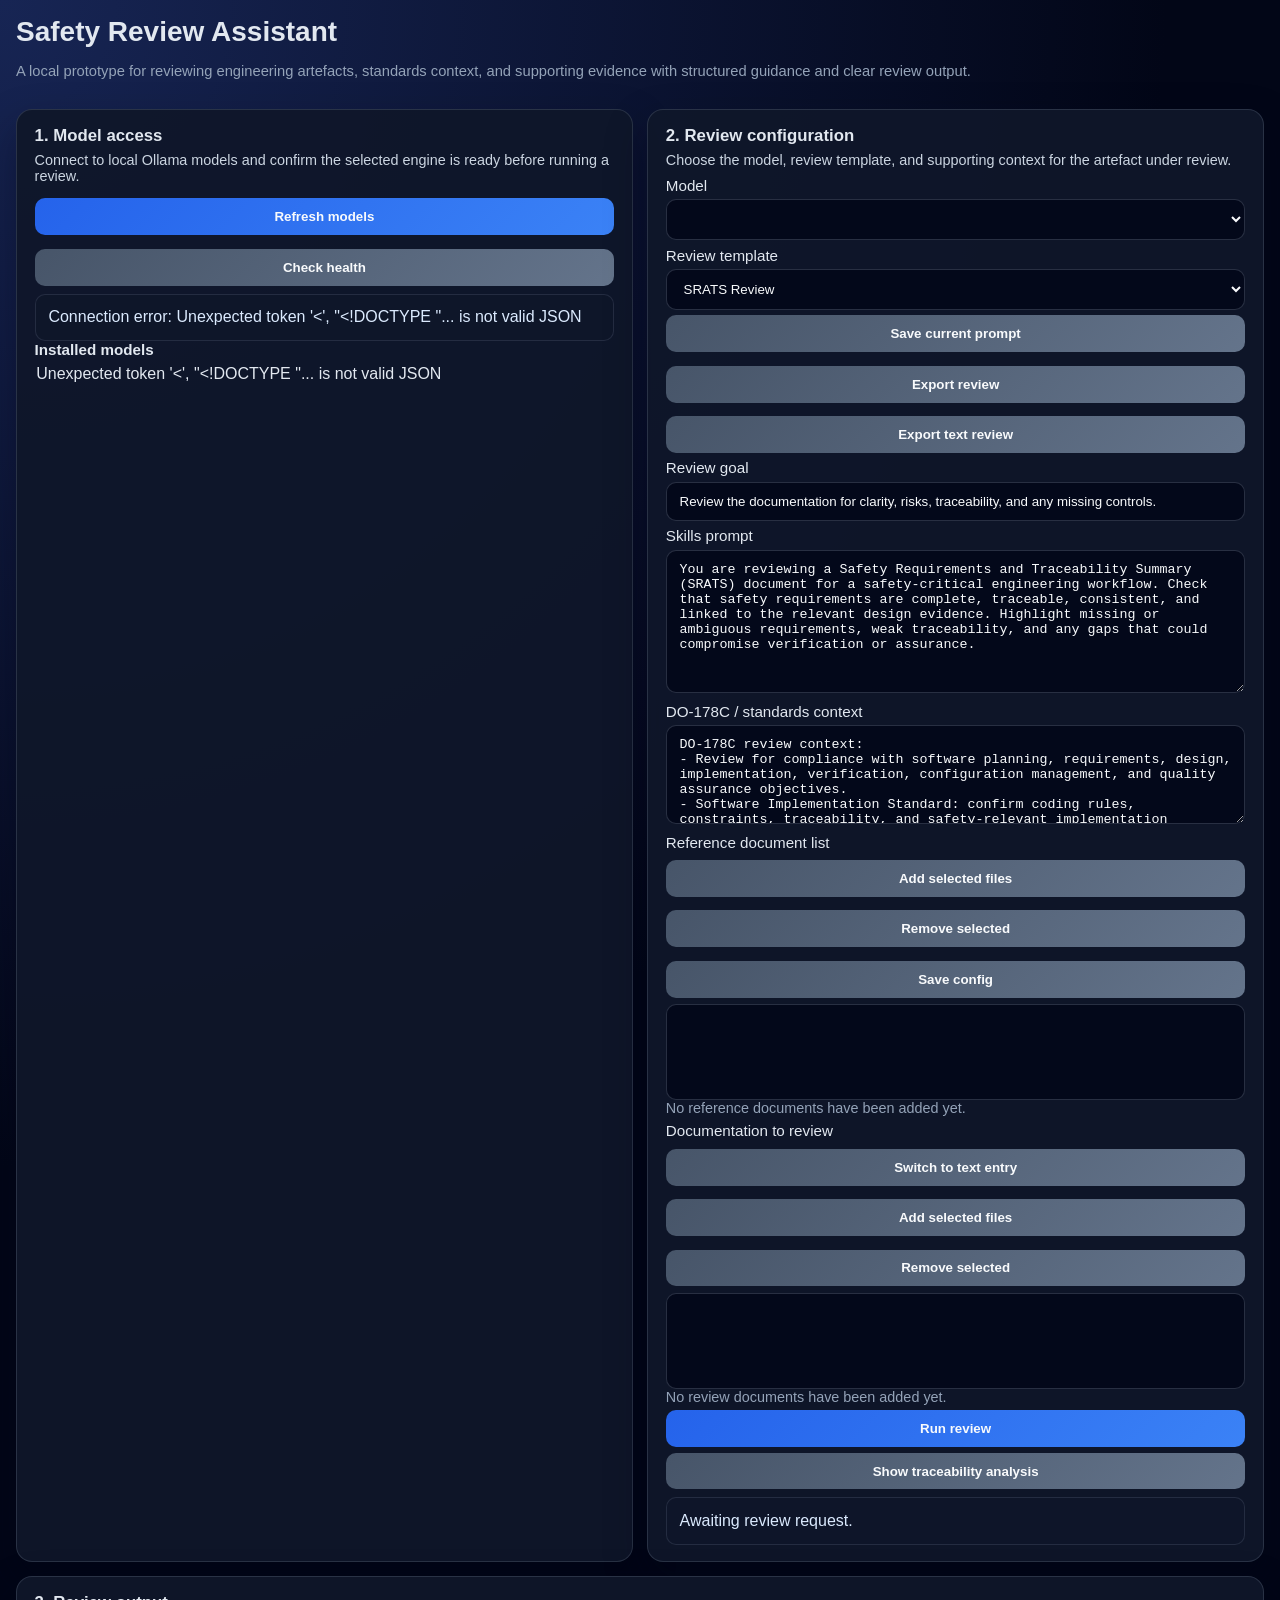
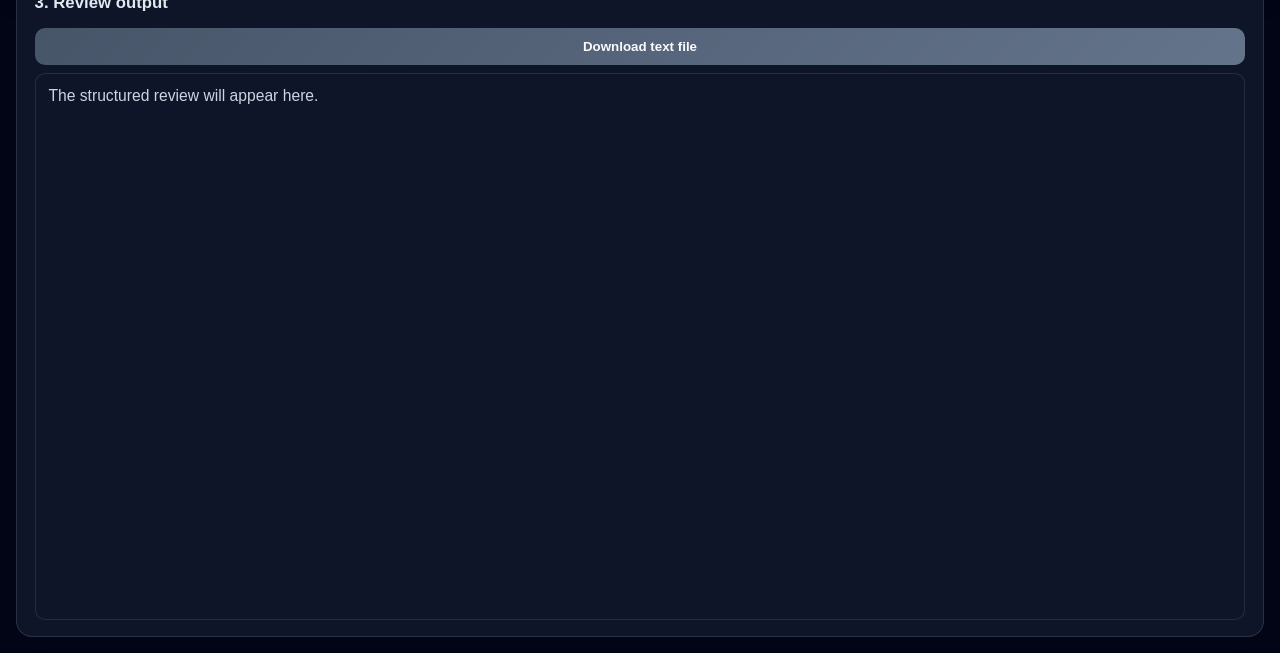
==== commit 2c4b0069: "Demo" ====
--- a/Prototyping/ollama_reviewer_demo/index.html
+++ b/Prototyping/ollama_reviewer_demo/index.html
@@ -597,8 +597,8 @@
       }
 
       async function runReview() {
-        reviewStatus.textContent = 'Reviewing…';
-        reviewOutput.textContent = 'Generating review...';
+        reviewStatus.textContent = 'Reviewing with high effort. Large local models can take several minutes...';
+        reviewOutput.textContent = 'Generating complete-document review...';
         try {
           const payload = buildReviewPayload();
           const data = await fetchJson('/api/reviewer/review', { method: 'POST', headers: { 'Content-Type': 'application/json' }, body: JSON.stringify(payload) });
@@ -685,7 +685,11 @@
 
       function buildReviewText(reviewResult) {
         const sections = (reviewResult?.sections || []).map((section) => `## ${section.title}\n${normalizeIndentedIssues(section.content || '')}`).join('\n\n');
-        const comments = (reviewResult?.atomic_comments || []).map((comment) => `- ${comment.id}: ${comment.issue}\n  Location: ${stripPageFromLocation(comment.location || 'Not specified')}\n  ${comment.comment}\n  Suggested resolution: ${comment.suggested_resolution || 'N/A'}`).join('\n\n');
+        const comments = (reviewResult?.atomic_comments || []).map((comment) => {
+          const rule = comment.violated_rule || 'Not found in provided reference material';
+          const ruleEvidence = comment.rule_evidence ? `\n  Rule evidence: ${comment.rule_evidence}` : '';
+          return `- ${comment.id}: ${comment.issue}\n  Location: ${stripPageFromLocation(comment.location || 'Not specified')}\n  Rule violated: ${rule}${ruleEvidence}\n  ${comment.comment}\n  Suggested resolution: ${comment.suggested_resolution || 'N/A'}`;
+        }).join('\n\n');
         return [
           `Summary\n${reviewResult?.summary || 'No summary available.'}`,
           sections || 'No sectional review output available.',
@@ -736,12 +740,51 @@
           parts.push(`<div class="review-section-content">${escapeHtml(parsed.intro)}</div>`);
         }
         parsed.issues.forEach((issue) => {
-          parts.push(`<pre class="review-issue-block">${escapeHtml(issue)}</pre>`);
+          parts.push(renderFindingBlock(issue));
         });
         if (!parts.length) {
           parts.push('<div class="review-section-content">No content.</div>');
         }
         return parts.join('');
+      }
+
+      function parseIssueFields(block) {
+        const fields = {};
+        String(block || '').split(/\r?\n/).forEach((line) => {
+          const match = line.trim().match(/^(Location|Rule violated|Rule evidence|Issue|Evidence|Target fix):\s*(.*)$/i);
+          if (match) {
+            const key = match[1].toLowerCase().replace(/\s+/g, '_');
+            fields[key] = fields[key] ? `${fields[key]} ${match[2].trim()}` : match[2].trim();
+          } else if (line.trim() && fields.evidence) {
+            fields.evidence += ` ${line.trim()}`;
+          }
+        });
+        return fields;
+      }
+
+      function renderFindingBlock(block) {
+        const fields = parseIssueFields(block);
+        if (!fields.issue && !fields.location) {
+          return `<pre class="review-issue-block">${escapeHtml(block)}</pre>`;
+        }
+        return renderFindingCard(fields);
+      }
+
+      function renderFindingCard(fields) {
+        return `
+          <article class="finding-card">
+            <div class="finding-card-head">
+              <strong>${escapeHtml(fields.issue || 'Issue')}</strong>
+              <span class="finding-location">${escapeHtml(stripPageFromLocation(fields.location || 'Not specified'))}</span>
+            </div>
+            <div class="finding-meta">
+              <span><b>Rules</b> ${escapeHtml(fields.rule_violated || 'Not specified')}</span>
+              ${fields.rule_evidence ? `<span><b>Rule basis</b> ${escapeHtml(fields.rule_evidence)}</span>` : ''}
+            </div>
+            ${fields.evidence ? `<p class="finding-evidence">${escapeHtml(fields.evidence.replace(/^Evidence:\s*/i, ''))}</p>` : ''}
+            ${fields.target_fix ? `<div class="finding-fix"><b>Fix</b> ${escapeHtml(fields.target_fix)}</div>` : ''}
+          </article>
+        `;
       }
 
       function escapeHtml(value) {
@@ -791,10 +834,20 @@
         const html = [];
         html.push(`<div class="small" style="margin-bottom:0.6rem;"><strong>Summary:</strong> ${escapeHtml(reviewResult?.summary || 'No summary available.')}</div>`);
         sections.forEach((section) => {
-          html.push(`<div class="review-section-box"><strong>${escapeHtml(section.title)}</strong>${renderSectionContent(section.content || 'No content.')}</div>`);
+          html.push(`<section class="review-section-box"><h3>${escapeHtml(section.title)}</h3>${renderSectionContent(section.content || 'No content.')}</section>`);
         });
         if (comments.length) {
-          html.push(`<div class="review-section-box"><strong>Atomic comments</strong><ul class="atomic-comment-list">${comments.map((comment) => `<li><strong>${escapeHtml(comment.id)}</strong> ${escapeHtml(comment.issue)}<br><em>Location:</em> ${escapeHtml(stripPageFromLocation(comment.location || 'Not specified'))}<br>${escapeHtml(comment.comment)}<br><em>Suggested resolution:</em> ${escapeHtml(comment.suggested_resolution || 'N/A')}</li>`).join('')}</ul></div>`);
+          html.push(`<section class="review-section-box atomic-comments-box"><h3>Atomic comments</h3><div class="atomic-comment-list">${comments.map((comment) => {
+            const rule = comment.violated_rule || 'Not found in provided reference material';
+            return renderFindingCard({
+              issue: `${comment.id}: ${comment.issue}`,
+              location: comment.location || 'Not specified',
+              rule_violated: rule,
+              rule_evidence: comment.rule_evidence || '',
+              evidence: comment.comment || 'N/A',
+              target_fix: comment.suggested_resolution || 'N/A',
+            });
+          }).join('')}</div></section>`);
         }
         reviewOutput.innerHTML = html.join('');
       }
--- a/Prototyping/ollama_reviewer_demo/styles.css
+++ b/Prototyping/ollama_reviewer_demo/styles.css
@@ -26,13 +26,23 @@
 .muted { color: #94a3b8; font-size: 0.9rem; }
 .hero { margin-bottom: 0.1rem; }
 .review-panel { min-height: 68vh; display: flex; flex-direction: column; }
-.review-output { flex: 1; min-height: 58vh; max-height: none; overflow: auto; font-size: 0.98rem; line-height: 1.55; }
+.review-output { flex: 1; min-height: 58vh; max-height: none; overflow: auto; font-size: 0.98rem; line-height: 1.32; white-space: normal; }
 .review-output-ready { color: #cbd5e1; }
-.review-section-box { border: 1px solid #334155; border-radius: 10px; padding: 0.8rem; margin-bottom: 0.75rem; background: rgba(15, 23, 42, 0.75); }
+.review-section-box { border: 1px solid #334155; border-radius: 10px; padding: 0.45rem; margin-bottom: 0.38rem; background: rgba(15, 23, 42, 0.75); }
+.review-section-box h3 { margin: 0 0 0.25rem; line-height: 1.2; }
 .review-section-content { margin-top: 0.45rem; white-space: pre-wrap; font-family: Consolas, "Courier New", monospace; }
 .review-issue-block { margin: 0.65rem 0 0; padding: 0.75rem 0.9rem 0.75rem 1.35rem; border-left: 3px solid #38bdf8; border-radius: 8px; background: rgba(2, 6, 23, 0.55); color: #e2e8f0; white-space: pre-wrap; font-family: Consolas, "Courier New", monospace; line-height: 1.5; overflow-x: auto; }
-.atomic-comment-list { margin: 0.45rem 0 0 1.25rem; padding: 0; }
-.atomic-comment-list li { margin-bottom: 0.75rem; padding-left: 0.25rem; }
+.finding-card { margin-top: 0.28rem; border: 1px solid rgba(148, 163, 184, 0.18); border-left: 3px solid #38bdf8; border-radius: 8px; background: rgba(2, 6, 23, 0.5); padding: 0.38rem 0.48rem; line-height: 1.25; }
+.finding-card-head { display: flex; align-items: baseline; justify-content: space-between; gap: 0.38rem; flex-wrap: wrap; }
+.finding-card-head strong { color: #f8fafc; font-size: 0.92rem; }
+.finding-location { color: #bfdbfe; font-family: Consolas, "Courier New", monospace; font-size: 0.78rem; line-height: 1.35; }
+.finding-meta { display: grid; grid-template-columns: minmax(0, 1fr); gap: 0.16rem; margin-top: 0.22rem; font-size: 0.83rem; color: #cbd5e1; }
+.finding-meta span { min-width: 0; }
+.finding-meta b, .finding-fix b { color: #93c5fd; font-size: 0.74rem; text-transform: uppercase; letter-spacing: 0; margin-right: 0.28rem; }
+.finding-evidence { margin: 0.24rem 0 0; color: #dbeafe; font-size: 0.84rem; line-height: 1.3; }
+.finding-fix { margin-top: 0.24rem; padding: 0.3rem 0.4rem; border-radius: 7px; background: rgba(14, 116, 144, 0.18); color: #e0f2fe; font-size: 0.84rem; line-height: 1.3; }
+.atomic-comments-box { background: rgba(15, 23, 42, 0.52); }
+.atomic-comment-list { display: grid; gap: 0.25rem; margin-top: 0.28rem; }
 .trace-summary { display: flex; gap: 0.4rem; flex-wrap: wrap; margin-bottom: 0.75rem; }
 .trace-artefact { margin: 0.7rem 0 1rem; padding: 0.75rem; border: 1px solid rgba(148, 163, 184, 0.18); border-radius: 8px; background: rgba(2, 6, 23, 0.45); }
 .trace-table { width: 100%; border-collapse: collapse; margin-top: 0.55rem; font-size: 0.9rem; }
